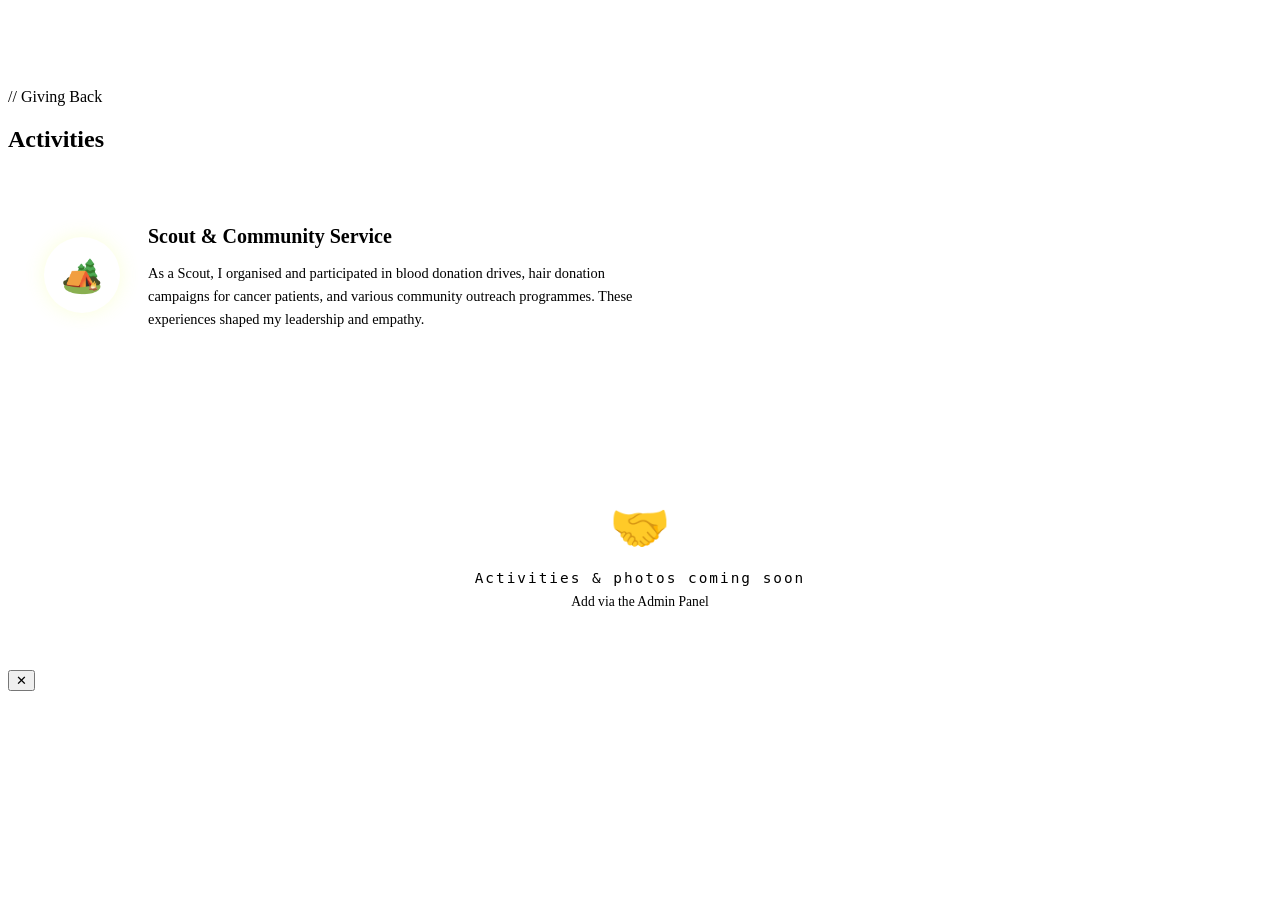
==== activities.html @ 983541b0 "Add files via upload" ====
<!DOCTYPE html>
<html lang="en">
<head>
<meta charset="UTF-8"/><meta name="viewport" content="width=device-width,initial-scale=1.0"/>
<title>Activities — Anand E Suresh</title>
<link rel="stylesheet" href="../css/style.css"/>
</head>
<body>
<div id="navMount"></div>
<div class="page">
  <section class="section" style="padding-top:80px">
    <div class="section-label fade-in">// Giving Back</div>
    <h1 class="section-title fade-in">Activities</h1>
    <div class="fade-in" style="background:linear-gradient(135deg,var(--bg3),rgba(232,255,71,.03));border:1px solid var(--border);border-radius:16px;padding:32px 36px;margin-bottom:60px;display:flex;gap:28px;align-items:center;flex-wrap:wrap">
      <div style="width:76px;height:76px;background:var(--bg);border:2px solid var(--accent);border-radius:50%;display:flex;align-items:center;justify-content:center;font-size:2.1rem;flex-shrink:0;box-shadow:0 0 20px rgba(232,255,71,.2)">🏕️</div>
      <div>
        <h3 style="font-size:1.25rem;font-weight:800;color:var(--white);margin-bottom:6px">Scout & Community Service</h3>
        <p style="font-size:.9rem;color:var(--muted);line-height:1.6;max-width:500px">As a Scout, I organised and participated in blood donation drives, hair donation campaigns for cancer patients, and various community outreach programmes. These experiences shaped my leadership and empathy.</p>
      </div>
    </div>
    <div id="actGrid" class="activity-grid"></div>
    <div id="emptyState" style="text-align:center;padding:60px 0">
      <div style="font-size:3rem;margin-bottom:16px">🤝</div>
      <div style="font-family:'JetBrains Mono',monospace;font-size:.9rem;color:var(--muted);letter-spacing:2px">Activities & photos coming soon</div>
      <div style="font-size:.85rem;color:var(--muted);margin-top:8px">Add via the Admin Panel</div>
    </div>
  </section>
</div>
<div id="lightbox"><button id="lightbox-close">✕</button><img id="lightbox-img" src="" alt=""/></div>
<div id="_toast" class="toast"></div>
<script src="https://www.gstatic.com/firebasejs/9.23.0/firebase-app-compat.js"></script>
<script src="https://www.gstatic.com/firebasejs/9.23.0/firebase-firestore-compat.js"></script>
<script src="https://www.gstatic.com/firebasejs/9.23.0/firebase-storage-compat.js"></script>
<script src="../js/app.js"></script>
<script>
initPage('../');
function openLB(src){document.getElementById('lightbox-img').src=src;document.getElementById('lightbox').classList.add('open');}
document.getElementById('lightbox-close').onclick=()=>document.getElementById('lightbox').classList.remove('open');
document.getElementById('lightbox').onclick=e=>{if(e.target===document.getElementById('lightbox'))document.getElementById('lightbox').classList.remove('open');};

(async()=>{
  const d=await getSiteData('activities');
  const list=(d&&d.list)?d.list:[];
  if(!list.length) return;
  document.getElementById('emptyState').style.display='none';
  document.getElementById('actGrid').innerHTML=list.map(a=>`
    <div class="activity-card fade-in">
      ${a.coverImage?`<img class="activity-card-img" src="${a.coverImage}" alt="${a.title}">`:''}
      <div class="activity-card-body" style="text-align:${a.alignment||'left'}">
        <div class="activity-card-tag">${a.category||'Scout Activity'}</div>
        <div class="activity-card-title">${a.title}</div>
        <div class="activity-card-desc">${a.description||''}</div>
        ${a.date?`<div style="font-family:'JetBrains Mono',monospace;font-size:.68rem;color:var(--muted);margin-top:8px;letter-spacing:1px">${a.date}</div>`:''}
        ${(a.images&&a.images.length)?`<div class="act-img-grid">${a.images.map(src=>`<img src="${src}" onclick="openLB('${src}')" alt="Activity photo"/>`).join('')}</div>`:''}
      </div>
    </div>`).join('');
  document.querySelectorAll('.fade-in').forEach(el=>new IntersectionObserver(([e])=>{if(e.isIntersecting)e.target.classList.add('visible')},{threshold:.12}).observe(el));
})();
</script>
</body>
</html>
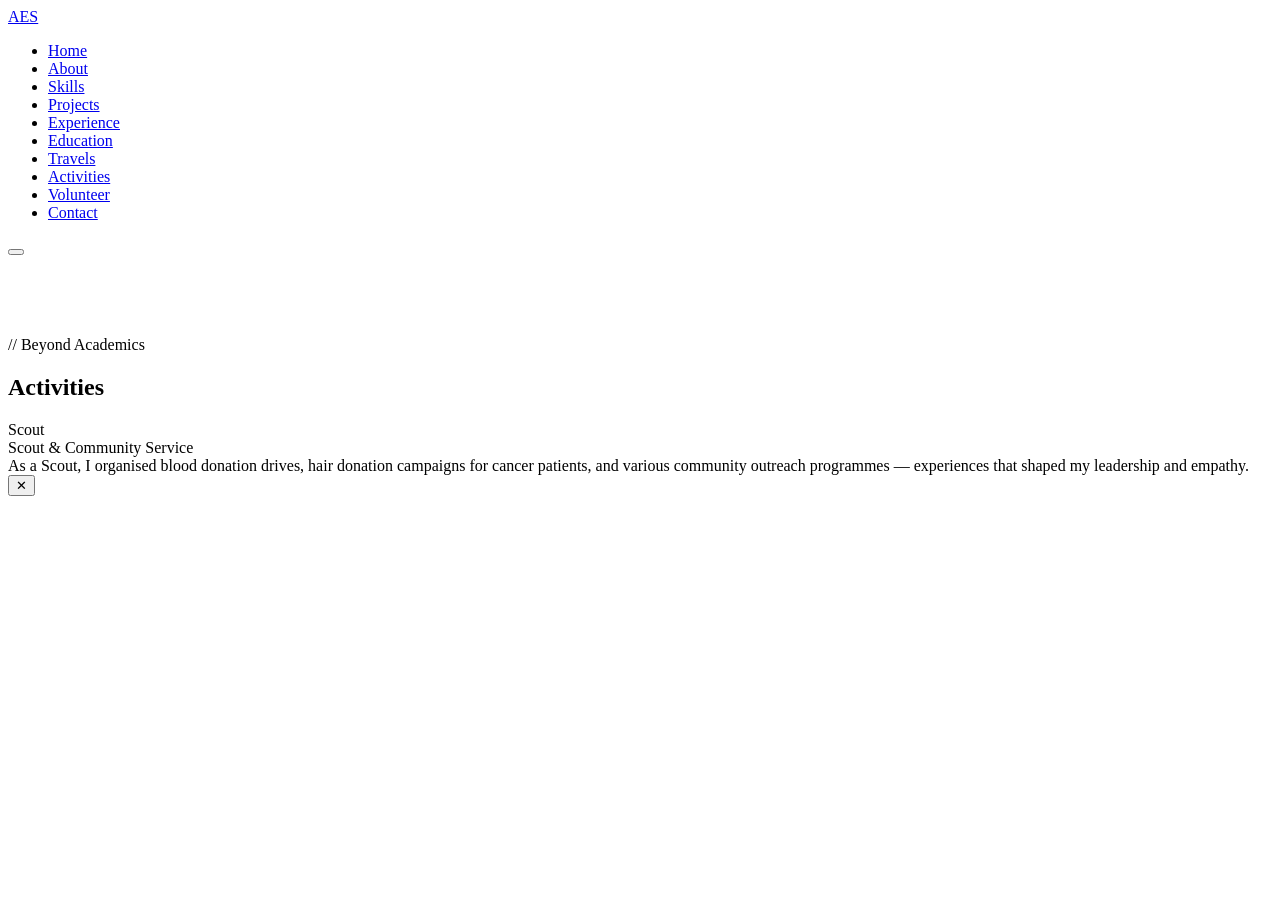
==== commit eb6c431f: "Add files via upload" ====
--- a/activities.html
+++ b/activities.html
@@ -3,59 +3,73 @@
 <head>
 <meta charset="UTF-8"/><meta name="viewport" content="width=device-width,initial-scale=1.0"/>
 <title>Activities — Anand E Suresh</title>
-<link rel="stylesheet" href="../css/style.css"/>
+<link rel="stylesheet" href="style.css"/>
+<script src="https://www.gstatic.com/firebasejs/9.23.0/firebase-app-compat.js"></script>
+<script src="https://www.gstatic.com/firebasejs/9.23.0/firebase-firestore-compat.js"></script>
+<script src="app.js"></script>
 </head>
 <body>
 <div id="navMount"></div>
 <div class="page">
   <section class="section" style="padding-top:80px">
-    <div class="section-label fade-in">// Giving Back</div>
+    <div class="section-eyebrow fade-in">// Beyond Academics</div>
     <h1 class="section-title fade-in">Activities</h1>
-    <div class="fade-in" style="background:linear-gradient(135deg,var(--bg3),rgba(232,255,71,.03));border:1px solid var(--border);border-radius:16px;padding:32px 36px;margin-bottom:60px;display:flex;gap:28px;align-items:center;flex-wrap:wrap">
-      <div style="width:76px;height:76px;background:var(--bg);border:2px solid var(--accent);border-radius:50%;display:flex;align-items:center;justify-content:center;font-size:2.1rem;flex-shrink:0;box-shadow:0 0 20px rgba(232,255,71,.2)">🏕️</div>
-      <div>
-        <h3 style="font-size:1.25rem;font-weight:800;color:var(--white);margin-bottom:6px">Scout & Community Service</h3>
-        <p style="font-size:.9rem;color:var(--muted);line-height:1.6;max-width:500px">As a Scout, I organised and participated in blood donation drives, hair donation campaigns for cancer patients, and various community outreach programmes. These experiences shaped my leadership and empathy.</p>
-      </div>
-    </div>
     <div id="actGrid" class="activity-grid"></div>
-    <div id="emptyState" style="text-align:center;padding:60px 0">
-      <div style="font-size:3rem;margin-bottom:16px">🤝</div>
-      <div style="font-family:'JetBrains Mono',monospace;font-size:.9rem;color:var(--muted);letter-spacing:2px">Activities & photos coming soon</div>
-      <div style="font-size:.85rem;color:var(--muted);margin-top:8px">Add via the Admin Panel</div>
+    <div id="emptyAct" style="padding:60px 0">
+      <div style="font-family:var(--font-mono);font-size:.65rem;color:var(--muted);letter-spacing:3px;text-transform:uppercase">Nothing here yet</div>
+      <div style="font-size:.85rem;color:var(--muted);margin-top:8px">Add activities via Admin Panel → Activities tab</div>
     </div>
   </section>
 </div>
-<div id="lightbox"><button id="lightbox-close">✕</button><img id="lightbox-img" src="" alt=""/></div>
+<div id="lightbox"><button id="lightbox-close">&#10005;</button><img id="lightbox-img" src="" alt=""/></div>
 <div id="_toast" class="toast"></div>
-<script src="https://www.gstatic.com/firebasejs/9.23.0/firebase-app-compat.js"></script>
-<script src="https://www.gstatic.com/firebasejs/9.23.0/firebase-firestore-compat.js"></script>
-<script src="https://www.gstatic.com/firebasejs/9.23.0/firebase-storage-compat.js"></script>
-<script src="../js/app.js"></script>
 <script>
-initPage('../');
-function openLB(src){document.getElementById('lightbox-img').src=src;document.getElementById('lightbox').classList.add('open');}
-document.getElementById('lightbox-close').onclick=()=>document.getElementById('lightbox').classList.remove('open');
-document.getElementById('lightbox').onclick=e=>{if(e.target===document.getElementById('lightbox'))document.getElementById('lightbox').classList.remove('open');};
+// Default shown before Firebase loads — matches what was hardcoded before
+var DEFAULT_ACTS = [
+  {
+    title: 'Scout & Community Service',
+    category: 'Scout',
+    description: 'As a Scout, I organised blood donation drives, hair donation campaigns for cancer patients, and various community outreach programmes — experiences that shaped my leadership and empathy.',
+    cover: '',
+    images: []
+  }
+];
 
-(async()=>{
-  const d=await getSiteData('activities');
-  const list=(d&&d.list)?d.list:[];
-  if(!list.length) return;
-  document.getElementById('emptyState').style.display='none';
-  document.getElementById('actGrid').innerHTML=list.map(a=>`
-    <div class="activity-card fade-in">
-      ${a.coverImage?`<img class="activity-card-img" src="${a.coverImage}" alt="${a.title}">`:''}
-      <div class="activity-card-body" style="text-align:${a.alignment||'left'}">
-        <div class="activity-card-tag">${a.category||'Scout Activity'}</div>
-        <div class="activity-card-title">${a.title}</div>
-        <div class="activity-card-desc">${a.description||''}</div>
-        ${a.date?`<div style="font-family:'JetBrains Mono',monospace;font-size:.68rem;color:var(--muted);margin-top:8px;letter-spacing:1px">${a.date}</div>`:''}
-        ${(a.images&&a.images.length)?`<div class="act-img-grid">${a.images.map(src=>`<img src="${src}" onclick="openLB('${src}')" alt="Activity photo"/>`).join('')}</div>`:''}
-      </div>
-    </div>`).join('');
-  document.querySelectorAll('.fade-in').forEach(el=>new IntersectionObserver(([e])=>{if(e.isIntersecting)e.target.classList.add('visible')},{threshold:.12}).observe(el));
-})();
+function openLB(src) {
+  document.getElementById('lightbox-img').src = src;
+  document.getElementById('lightbox').classList.add('open');
+}
+document.getElementById('lightbox-close').onclick = function() { document.getElementById('lightbox').classList.remove('open'); };
+document.getElementById('lightbox').onclick = function(e) { if (e.target === this) this.classList.remove('open'); };
+
+function actHTML(a) {
+  return '<div class="activity-card fade-in">'
+    + (a.cover ? '<img class="activity-img" src="'+a.cover+'" alt="'+a.title+'"/>' : '')
+    + '<div class="activity-body">'
+    + '<div class="activity-tag">'+(a.category||'Activity')+'</div>'
+    + '<div class="activity-title">'+a.title+'</div>'
+    + '<div class="activity-desc">'+(a.description||'')+'</div>'
+    + (a.date ? '<div style="font-family:var(--font-mono);font-size:.65rem;color:var(--muted);margin-top:10px;letter-spacing:1px">'+a.date+'</div>' : '')
+    + ((a.images && a.images.length) ? '<div class="act-img-grid">'+a.images.map(function(src){
+        return '<img src="'+src+'" onclick="openLB(\''+src+'\')" alt="Activity photo"/>';
+      }).join('')+'</div>' : '')
+    + '</div></div>';
+}
+
+document.addEventListener('DOMContentLoaded', function() {
+  initPage();
+  // Show defaults immediately — page never blank
+  document.getElementById('emptyAct').style.display = 'none';
+  document.getElementById('actGrid').innerHTML = DEFAULT_ACTS.map(actHTML).join('');
+
+  getSiteData('activities').then(function(d) {
+    var list = (d && d.list && d.list.length) ? d.list : null;
+    if (list) {
+      document.getElementById('actGrid').innerHTML = list.map(actHTML).join('');
+    }
+    reObserve();
+  });
+});
 </script>
 </body>
 </html>
